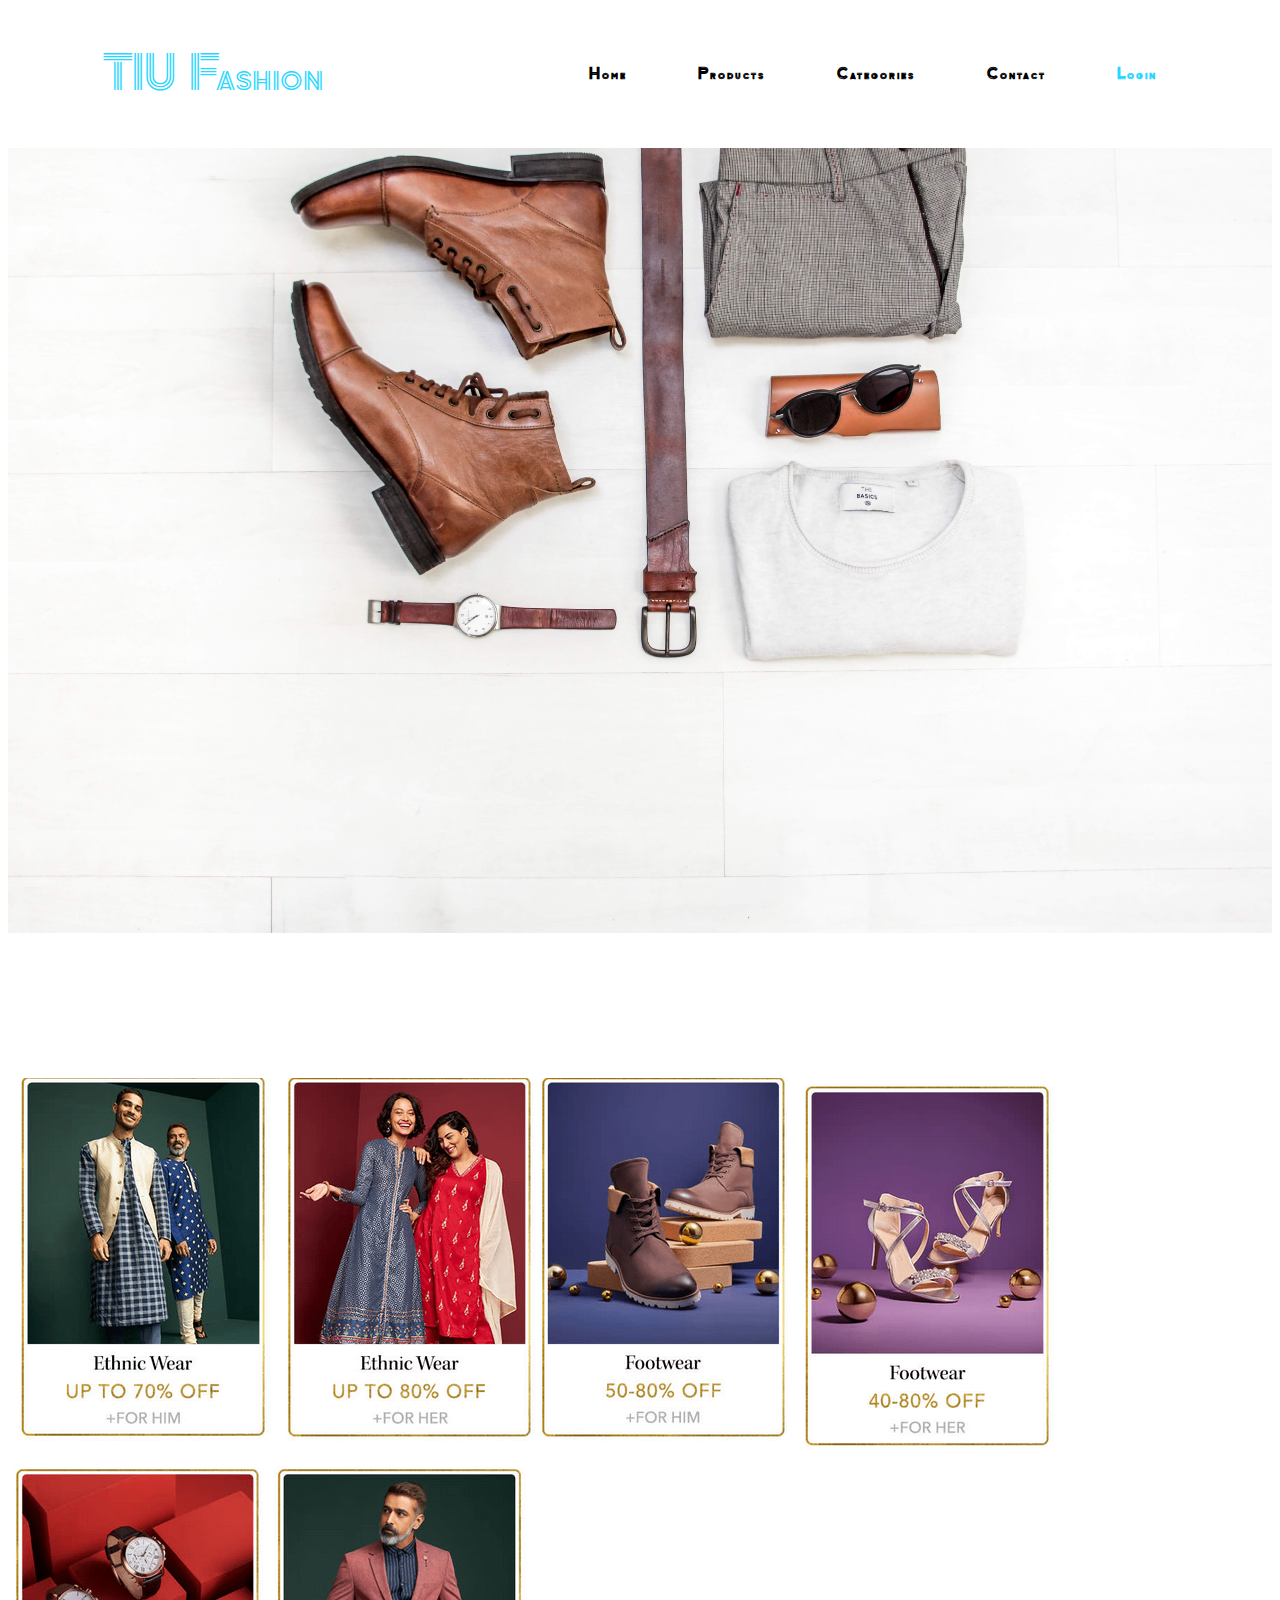
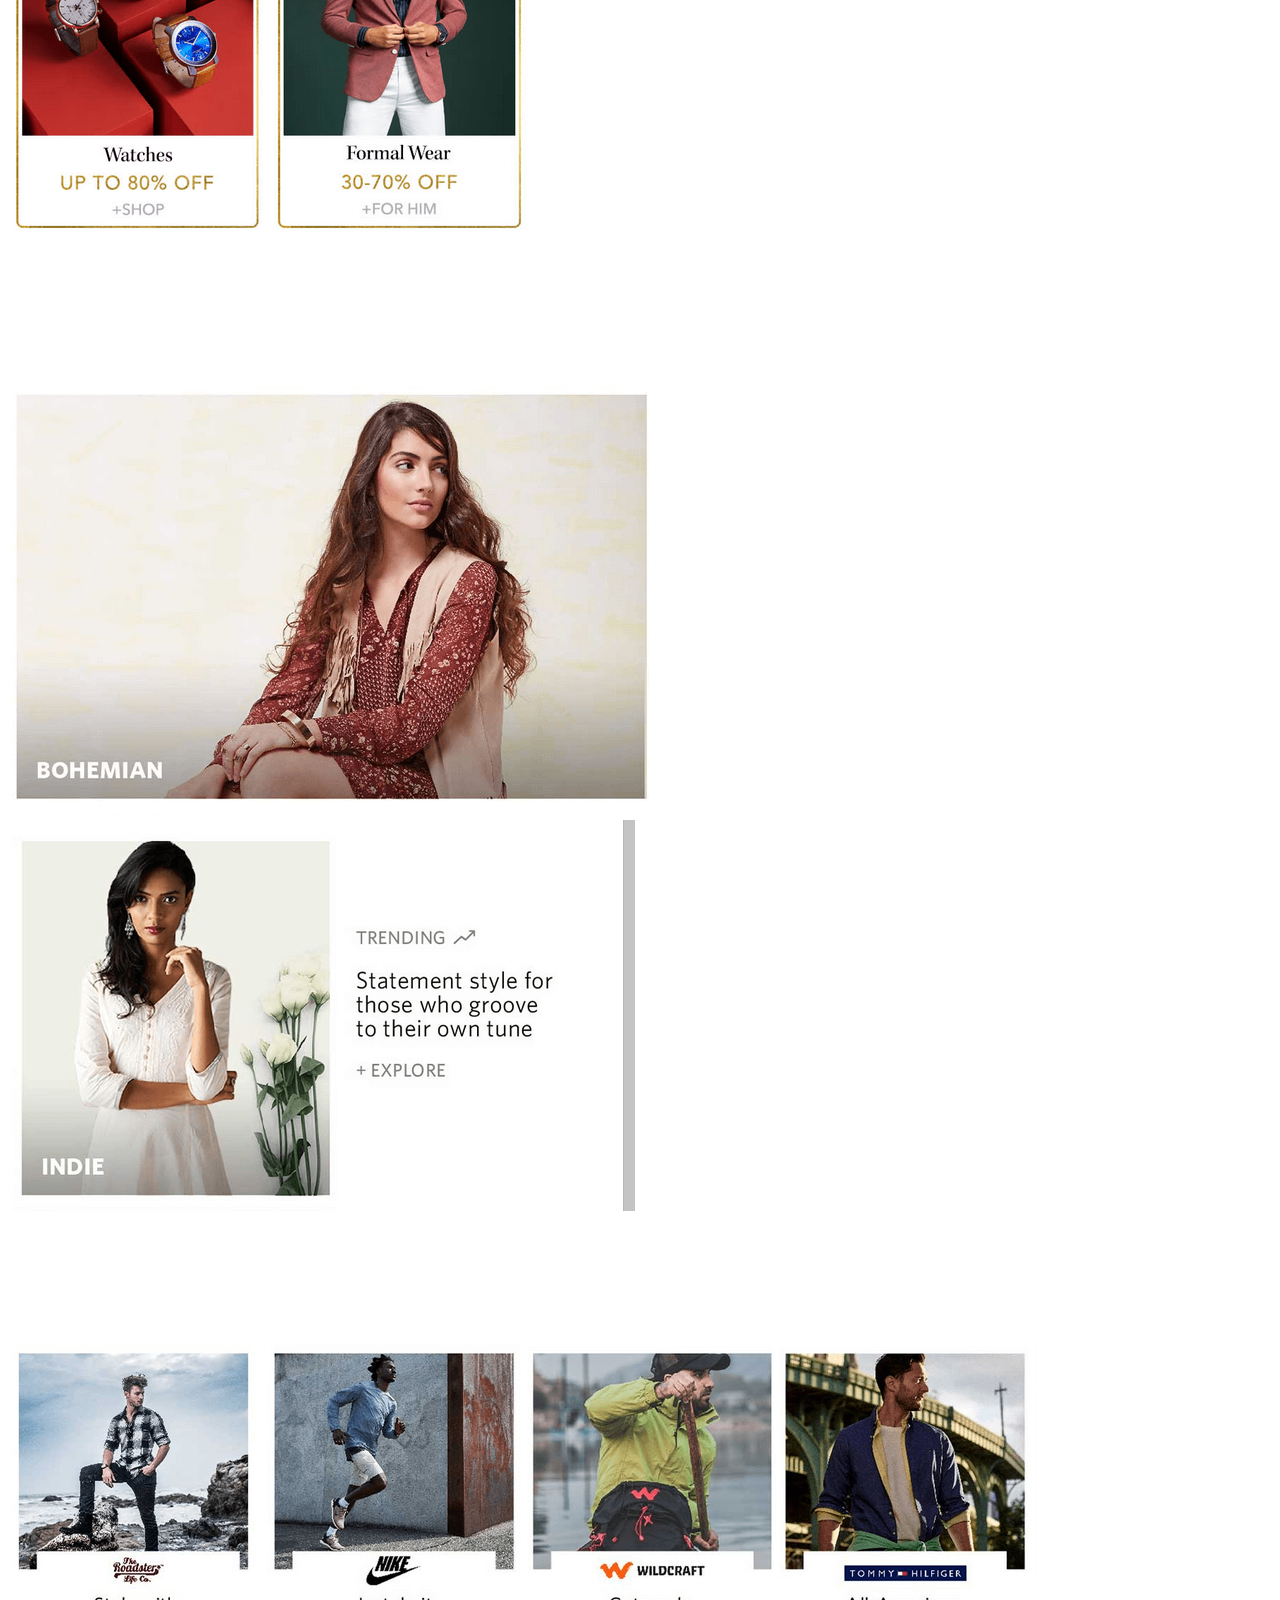
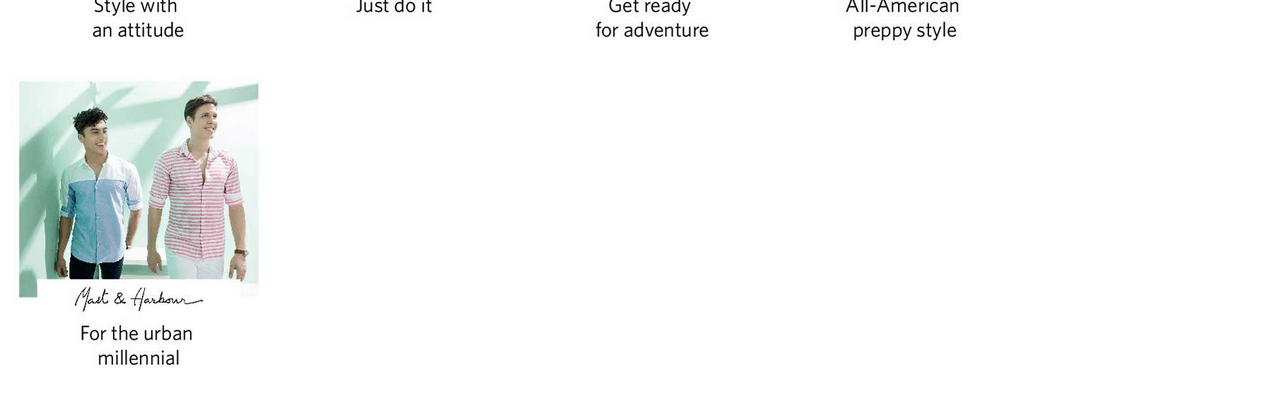
==== categories.html @ ff829d2e "Added suggestions" ====
<!DOCTYPE html>
<html lang="en">
<head> 
    <meta charset="UTF-8">
    <meta name="viewport" content="width=device-width, initial-scale=1.0">
    <meta http-equiv="X-UA-Compatible" content="ie=edge">
    <title>Categories</title>
	<link rel="preconnect" href="https://fonts.gstatic.com" crossorigin>
	<link href="https://fonts.googleapis.com/css2?family=Zen+Tokyo+Zoo&display=swap" rel="stylesheet">
    <link href="https://fonts.googleapis.com/css?family=Lora:400,700|Montserrat:300" rel="stylesheet">
    <link href="https://fonts.googleapis.com/css?family=Chivo:300,700|Playfair+Display:700i" rel="stylesheet">
    <link href="https://fonts.googleapis.com/css?family=Beth+Ellen&display=swap" rel="stylesheet">
    <link href="https://fonts.googleapis.com/css?family=Nova+Cut|Nova+Script&display=swap" rel="stylesheet">
    <link rel="stylesheet" href="css/style_index.css">
    <link rel="stylesheet" href="css/demo.css">
    <link rel="stylesheet" href="css/nav.css">
    <link rel="stylesheet" href="css/categories.css">
</head>
<body>

    <nav>
      <div class="logo">
        <h3><a href="tiufashion.html" class="logo-name">TIU Fashion</a></h3>
      </div>

      <ul class="nav-links">
        <li><a href="index.html">Home</a></li>
        <li><a href="products.html">Products</a></li>
        <li><a href="categories.html">Categories</a></li>
        <li><a href="contact.html">Contact</a></li>
        <li><a href="login.html" id="login">Login</a></li>
      </ul>
      <div class="burger">
        <div class="line1"></div>
        <div class="line2"></div>
        <div class="line3"></div>
      </div>
    </nav>
    
      <h1 class="main-head-of-color-gold">Categories</h1>
        <center><hr></center> 
      <div class="product-img">
          <img class="product-center-img" src="images/categories-img/nordwood-themes-Nv4QHkTVEaI-unsplash (1).jpg" alt="" srcset="">
      </div> 
      <br> <br>
      <center><h2 class="trends-header">TRENDING NOW</h2></center><br><br>
      <div class="trends-categories">
        <a href="products.html"><img src="images/categories-img/category1.png" alt=""></a>
        <a href="products.html"><img src="images/categories-img/category2.png" alt=""></a>
        <a href="products.html"><img src="images/categories-img/category3.png" alt=""></a>
        <a href="products.html"><img src="images/categories-img/category4.png" alt=""></a>
        <a href="products.html"><img src="images/categories-img/category5.png" alt=""></a>
        <a href="products.html"><img src="images/categories-img/category6.png" alt=""></a>
    </div><br><br>
    <center><h2 class="trends-header">+For Her</h2></center><br><br>
    <div class="for-her">
      <a href="products.html"><img src="images/categories-img/for-her1.png" alt=""></a>
      <a href="products.html"><img src="images/categories-img/for-her2.png" alt=""></a>
    </div><br><br>
    <center><h2 class="trends-header">+For Him</h2></center><br>
    <div class="for-him">
      <a href="products.html"><img src="images/categories-img/brands-for-him1.png" alt=""></a>
      <a href="products.html"><img src="images/categories-img/brands-for-him2.png" alt=""></a>
      <a href="products.html"><img src="images/categories-img/brands-for-him3.png" alt=""></a>
      <a href="products.html"><img src="images/categories-img/brands-for-him4.png" alt=""></a>
      <a href="products.html"><img src="images/categories-img/brands-for-him5.png" alt=""></a>
    </div>
  <script type="text/javascript" src="js/nav.js"></script>
  </body>
</html>
---- css/style_index.css ----
@import url('https://fonts.googleapis.com/css2?family=Amatic+SC:wght@700&display=swap');
@import url('https://fonts.googleapis.com/css?family=Codystar|Josefin+Slab&display=swap'); 
@import url('https://fonts.googleapis.com/css2?family=Noto+Serif:ital,wght@1,700&display=swap');
</style>
*{
    margin:0;
    padding:0;
    box-sizing:border-box;
}

a {
    outline: 0;
    }

body{
	font-family: 'Heebo', sans-serif;
}
img{
    max-width: 100%;
    height: auto;
    
}
.head-of-offer, .para-of-offer{
    color:black
}
.index-main-img{
    padding-top:50px;
    display: flex;
    flex-wrap: wrap;
}

@media only screen and (max-width:748px){
    .index-main-img{
        padding-top:116px;
        display: flex;
        flex-wrap: wrap;
    }
} 
@media screen and (min-width:300px){
    .index-main-img{
        padding-top:70px;
        display: flex;
        flex-wrap: wrap;
    }
} 
@media screen and (min-width:200px){
    .index-main-img{
        padding-top:100px;
        display: flex;
        flex-wrap: wrap;
    }
} 
.index-offers-img{
    display:grid;
    grid-template-columns: repeat(4,1fr);
    grid-gap:20px;
    margin-top:10px;
    margin-bottom: 10px;
    margin-left:30px;
    margin-right: 20px;
}
.index-grid-img-1{
    display:grid;
    grid-template-columns: 1fr 1fr 1fr;
    grid-gap:20px;
    margin-left:20px;
    margin-right: 20px;
}

.info-of-img-below{
    text-align:center;
    color:#ffffff;
    background-color: #26d7ff; 
    height:30px;
    padding-top:5px;
}
@media screen and (max-width:891px){
    .info-of-img-below{
        font-size:12px;
    }
}
@media screen and (max-width:712px){
    .info-of-img-below{
        font-size:9px;
    }
}
.index-grid-img-2{
    display: grid;
    grid-template-columns: 1fr 1fr 1fr;
    grid-gap:20px;
    margin-left:20px;
    margin-right: 20px;
    
}

.index-grid-img-2 img:nth-child(3){
    width:372px;
    object-fit:cover;
}
.index-grid-img-2 img:nth-child(1){
    width:253px;
    object-fit:cover;
}
.index-grid-img-2 img:nth-child(4){
    width:372px;
    object-fit:cover;
}
.index-grid-img-2 img:nth-child(2){
    width:273px;
    object-fit:cover;
}
.index-grid-img-2 img:nth-child(5){
    width:275px;
    object-fit:cover;
}
.index-grid-img-2 img:nth-child(6){
    width:275px;
    object-fit:cover;
}
.head-of-offer{
    padding-left:50px;
}
.para-of-offer{
    padding-left:50px;
}
@media screen and (max-width:400px){
    .head-of-offer{
        font-size: 16px;
    }
    .para-of-offer{
        font-size:11px;
    }  
}
.index-grid-img-3{
    display: grid;
    grid-template-columns: repeat(4,1fr);
    grid-row-start: 1;
    grid-row-end: 3;
    grid-gap: 20px;
    margin-left:20px;
}
@media screen and (max-width:1130px){
    .index-grid-img-3{
      padding-left:30px;
      padding-right:30px;
    }
  }
  
.footer-container{
    align-content: center;
    display:grid;
    grid-template-columns: 1fr 1fr 1fr ;
    grid-gap: 20px;
    background-color: black;
    object-fit: cover;
    padding-bottom:30px;
}
.footer-container .footer-1, .footer-2, .footer-3, h5,h4,h2,h3,h6,p{
    color:white;
}

.footer-container .footer-1 h2,p,h5,h6{
    padding-left:50px;
    padding-top:20px  
}

.footer-container .footer-2,.footer-3{
    padding-top:70px;
}
.copy-right{
    font-family: 'Zen Tokyo Zoo', cursive;
    text-align: center;
    color:#26d7ff; 
    font-size:27px;
}
.copy-right a{
    color:#26d7ff; 
}
@media  screen and (max-width:593px){
    .footer-container .footer-1 h2,p,h5,h6{
        padding-left:10px;
    }

     .copy-right {
        font-size:19px;
    }
}
---- css/nav.css ----
nav{
    display:flex;
    justify-content: space-around;
    align-items:center;
    min-height:10vh;
    background-color: #ffffff;
    position: fixed;
    width: 100%;
    top:0;
    
}
a{
    text-decoration: none;
}
nav a{
    color:black;
}
nav a:hover{
    color:#26d7ff;
    text-decoration: none;

}
#login{
    color:#26d7ff;
}
.logo h3{
    font-family: 'Zen Tokyo Zoo', cursive;
    font-weight: 500;
    text-align: center;
    font-size:46px;
}
.logo-name{
     color:#26d7ff;
}
.logo-name:hover{
    color:#26d7ff;
    text-decoration: none;
}

.nav-links{
    display:flex;
    list-style: none;
    width:50%;
    justify-content: space-around;
    letter-spacing: 2px;
    font-weight: 600;
    font-size:14px;
    font-family: 'Zen Tokyo Zoo', cursive;
}
.burger div{
    background-color:#26d7ff;
    width:25px;
    height:3px;
    margin:5px;
    transition: all 0.3s ease;
}

.burger{
    display:none;
    cursor: pointer;
}

@media screen and (max-width:1024px){
    .nav-links{
        width:80%;
    }

}

@media screen and (max-width:768px){
    body{
        overflow-x: hidden;
    }
    .nav-links{
       position:absolute;
       right:0px;
       height:90vh;
       top:10vh;
       background-color: #232323;
       display:flex;
       flex-direction: column;
       align-items: center;
       width:60%;
       transform:translateX(100%);
       transition: transform 0.5s ease-in;
    }
    .nav-links li{
        opacity: 0;
    }
    .burger{
        display: block;
    }
    nav a{
        color:rgb(231, 216, 216);
    }
    nav a:hover{
        color:#f7f7f7;
        text-decoration: none;
    
    }
}
.nav-active{
    transform: translateX(0%);
}

@keyframes navLinkFade{
    from{
        opacity: 0;
        transform: translateX(50px);
    }
    to{
        opacity: 1;
        transform: translateX(0px);
    }
}

.toggle .line1{
    transform: rotate(-45deg) translate(-5px,6px);
}
.toggle .line2{
    opacity:0;
}
.toggle .line3{
    transform: rotate(45deg) translate(-5px,-6px);
}
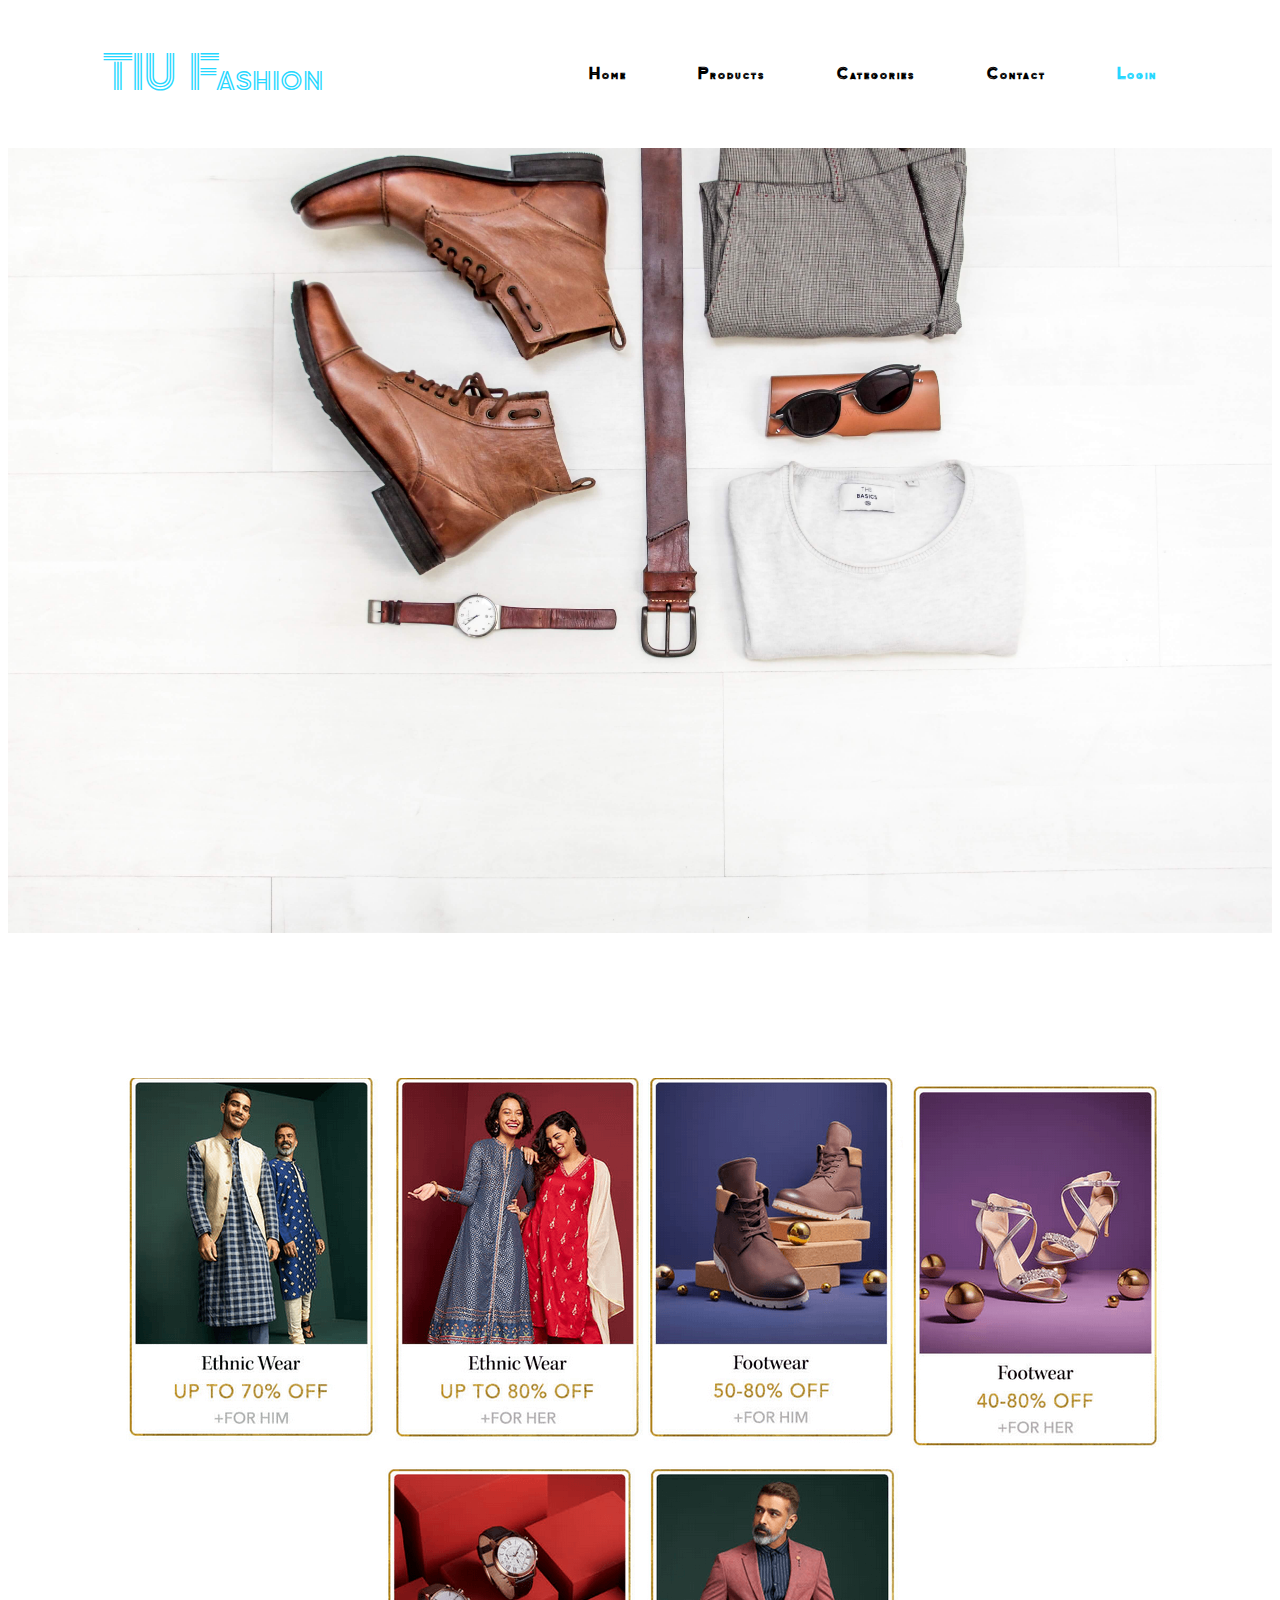
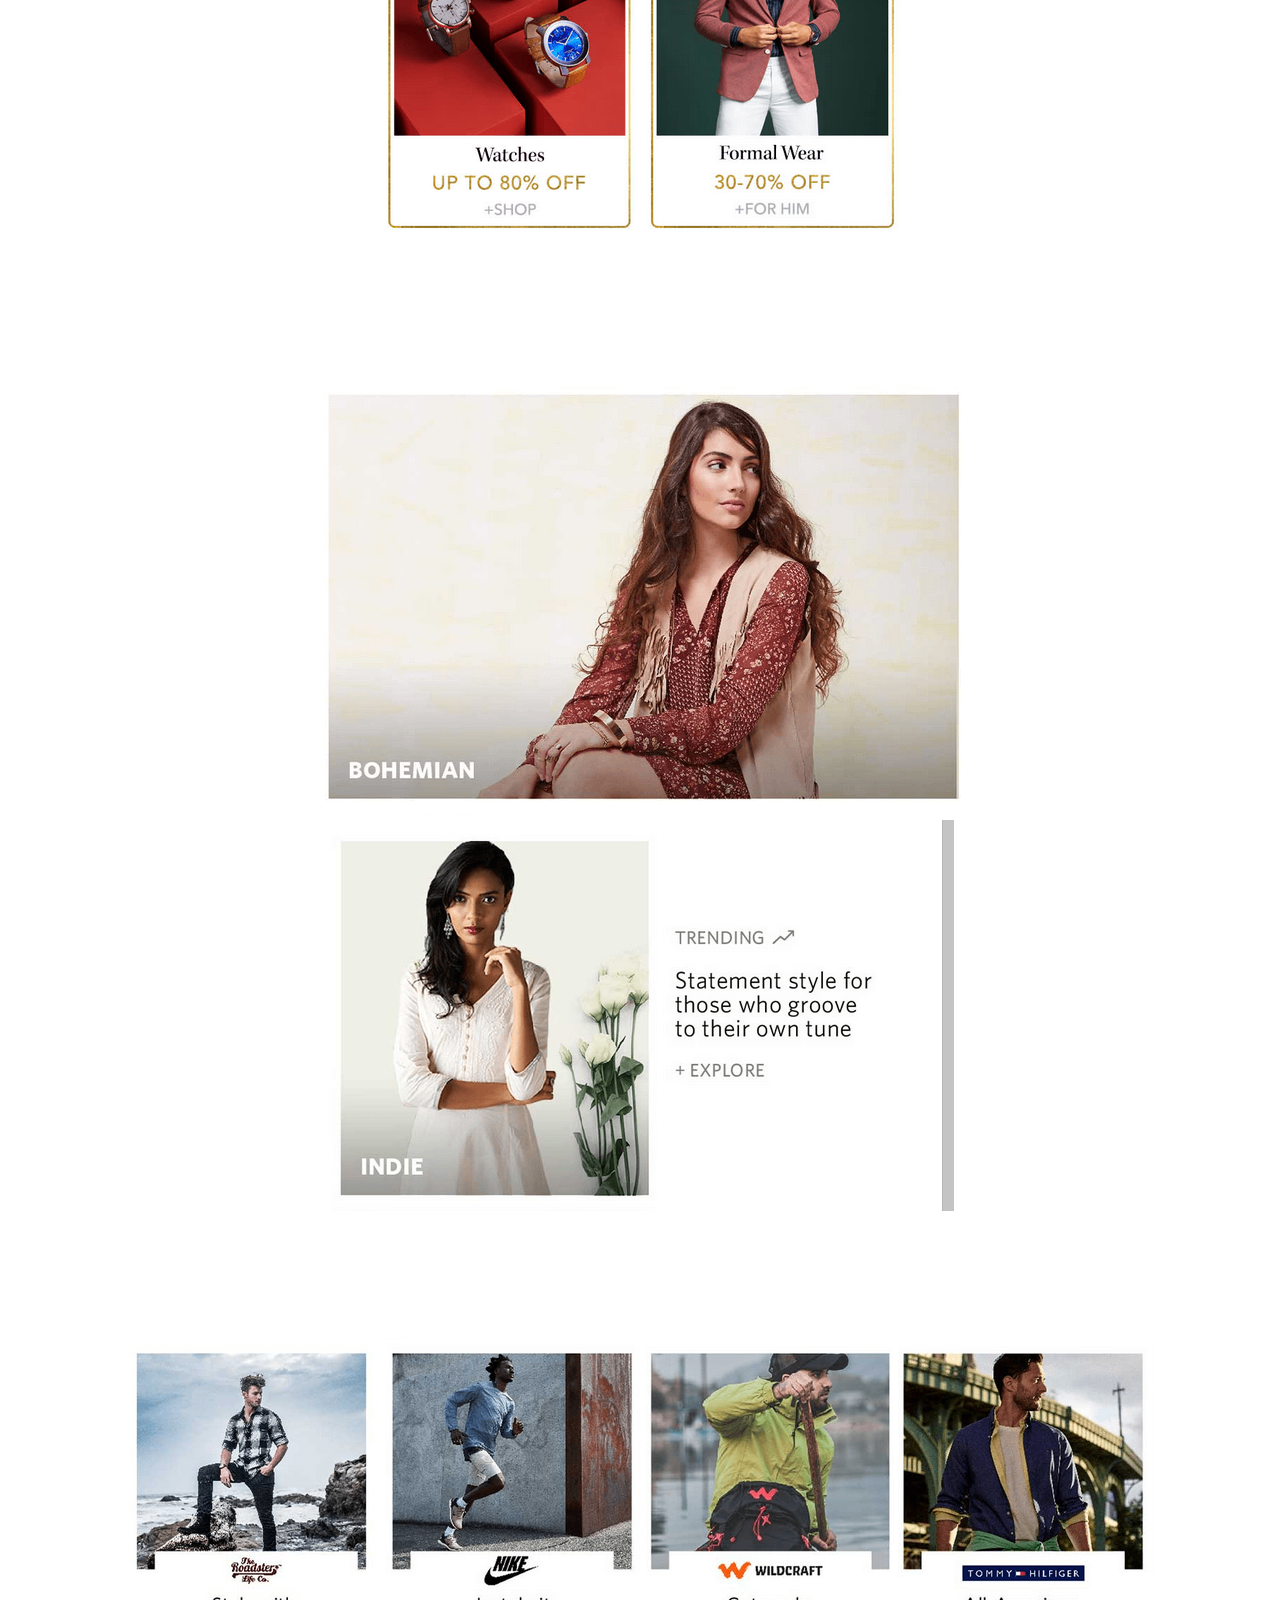
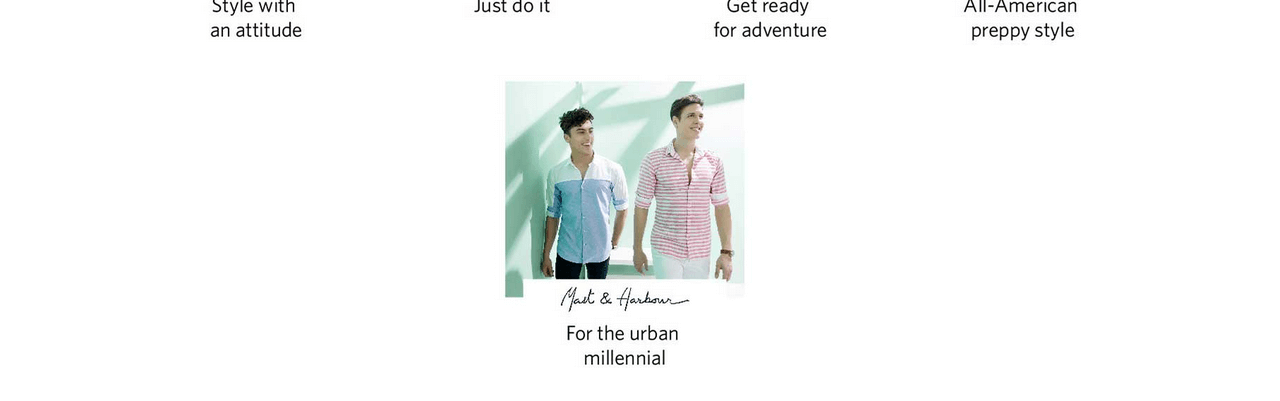
==== commit 25a27774: "Update categories.html" ====
--- a/categories.html
+++ b/categories.html
@@ -45,25 +45,31 @@
       <br> <br>
       <center><h2 class="trends-header">TRENDING NOW</h2></center><br><br>
       <div class="trends-categories">
+	  <center>
         <a href="products.html"><img src="images/categories-img/category1.png" alt=""></a>
         <a href="products.html"><img src="images/categories-img/category2.png" alt=""></a>
         <a href="products.html"><img src="images/categories-img/category3.png" alt=""></a>
         <a href="products.html"><img src="images/categories-img/category4.png" alt=""></a>
         <a href="products.html"><img src="images/categories-img/category5.png" alt=""></a>
         <a href="products.html"><img src="images/categories-img/category6.png" alt=""></a>
+	</center>
     </div><br><br>
     <center><h2 class="trends-header">+For Her</h2></center><br><br>
     <div class="for-her">
+	<center>
       <a href="products.html"><img src="images/categories-img/for-her1.png" alt=""></a>
       <a href="products.html"><img src="images/categories-img/for-her2.png" alt=""></a>
+	</center>
     </div><br><br>
     <center><h2 class="trends-header">+For Him</h2></center><br>
     <div class="for-him">
+	<center>
       <a href="products.html"><img src="images/categories-img/brands-for-him1.png" alt=""></a>
       <a href="products.html"><img src="images/categories-img/brands-for-him2.png" alt=""></a>
       <a href="products.html"><img src="images/categories-img/brands-for-him3.png" alt=""></a>
       <a href="products.html"><img src="images/categories-img/brands-for-him4.png" alt=""></a>
       <a href="products.html"><img src="images/categories-img/brands-for-him5.png" alt=""></a>
+	</center>
     </div>
   <script type="text/javascript" src="js/nav.js"></script>
   </body>
